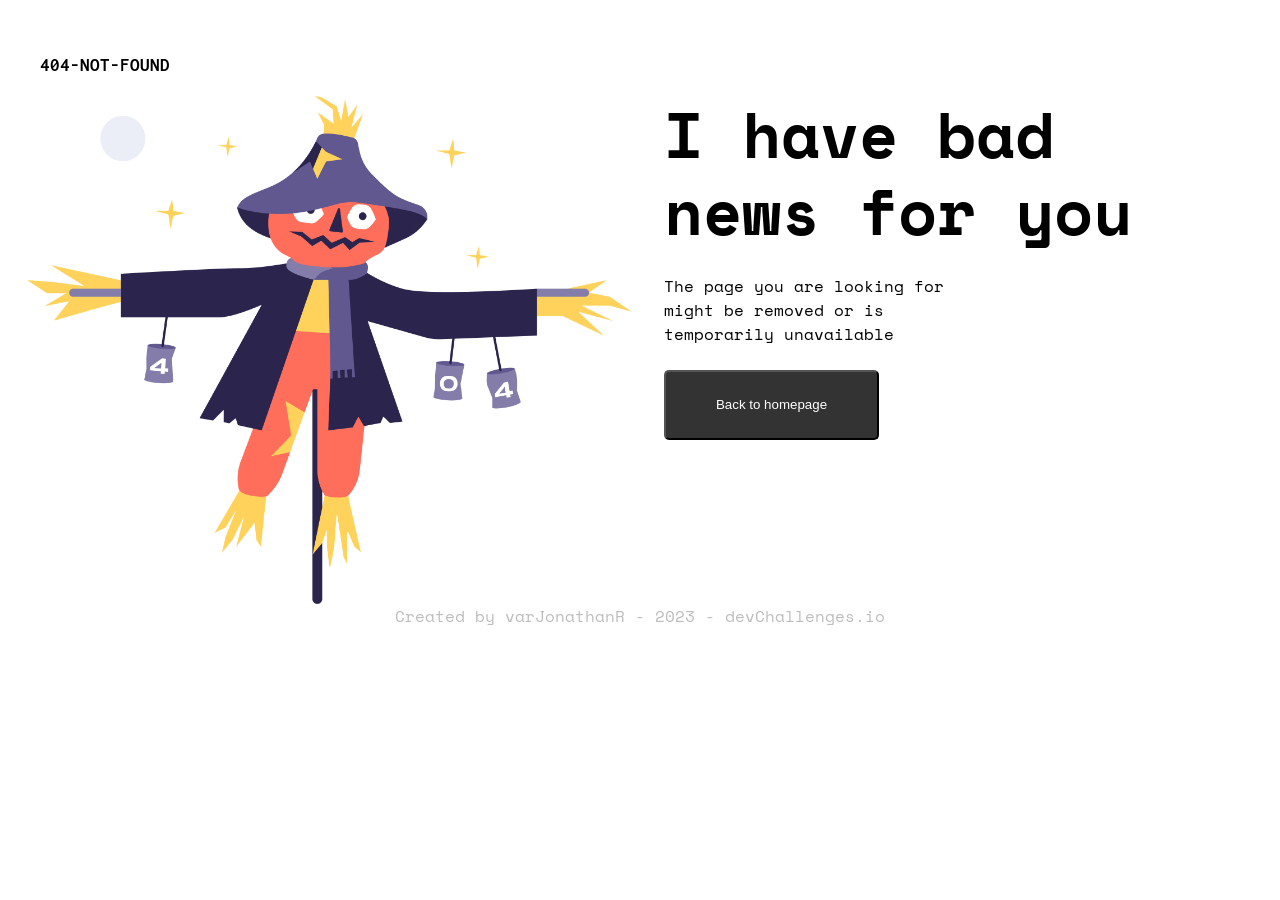
==== index.html @ 873ad44d "Add files via upload" ====
<!DOCTYPE html>
<html lang="en">
<head>
  <meta charset="UTF-8">
  <meta http-equiv="X-UA-Compatible" content="IE=edge">
  <meta name="viewport" content="width=device-width, initial-scale=1.0">
  <link rel="preconnect" href="https://fonts.googleapis.com">
  <link rel="preconnect" href="https://fonts.gstatic.com" crossorigin>
  <link href="https://fonts.googleapis.com/css2?family=Inconsolata&display=swap" rel="stylesheet">
  <link rel="stylesheet" href="./styles/styles.css">
  <link rel="shortcut icon" href="./assets/devchallenges.png" type="image/x-icon">
  <title>404-not-found</title>
</head>
<body>
  <header>
    <h3 class="logo">404-not-found</h3>
  </header>
  <section class="main">
    <div class="main-scarecrow-cont">
      <img src="./assets/Scarecrow.png" alt="Scarecrow" class="main-scarecrow-cont-img">
    </div>
    <div class="main-cont">
      <h1 class="main-cont-title">I have bad news for you</h1>
      <p class="main-cont-p">The page you are looking for might be removed or is temporarily unavailable</p>
      <button class="main-cont-btn">Back to homepage</button>
    </div>
  </section>
  <footer>
    <p>Created by varJonathanR - 2023 - <a href="https://devchallenges.io/" target="_blank">devChallenges.io</a></p>
  </footer>
</body>
</html>
---- styles/styles.css ----
@import url("https://fonts.googleapis.com/css2?family=Inconsolata&family=Space+Mono:wght@400;700&display=swap");
* {
  padding: 0;
  margin: 0;
}

html {
  font-family: "Space Mono", monospace;
}

body {
  padding: 50px 35px;
}

header {
  padding: 5px;
  margin-bottom: 1rem;
}
header .logo {
  text-transform: uppercase;
  font-family: "Inconsolata", monospace;
}

.main {
  display: grid;
  grid-template-columns: 50% 50%;
  gap: 1rem;
  align-items: center;
  justify-content: center;
}
.main-scarecrow-cont {
  width: 100%;
  height: 100%;
}
.main-scarecrow-cont-img {
  width: 100%;
  height: 100%;
}
.main-cont {
  width: 80%;
  height: 100%;
  padding: 1rem;
}
.main-cont-title {
  line-height: 1.2;
  font-weight: 700;
  font-size: 4rem;
}
.main-cont-p {
  margin-top: 1.5rem;
  width: 60%;
  font-size: 1rem;
}
.main-cont-btn {
  margin-top: 1.5rem;
  background-color: #333;
  color: #fff;
  border-radius: 5px;
  width: 215px;
  height: 70px;
}

footer {
  text-align: center;
  color: #BDBDBD;
}
footer a {
  color: #BDBDBD;
  text-decoration: none;
}

@media screen and (max-width: 767px) {
  .main {
    display: flex;
    flex-direction: column;
    justify-content: center;
    align-items: center;
  }
  .main-scarecrow-cont {
    width: 100%;
    height: 50%;
  }
  .main-scarecrow-cont-img {
    margin: auto;
    padding: auto;
    width: 80%;
    height: 100%;
  }
  .main-cont {
    width: 80%;
    height: 50%;
  }
  .main-cont-title {
    line-height: 1.2;
    font-weight: 700;
    font-size: 2rem;
  }
  .main-cont-btn {
    width: 150px;
    height: 35px;
  }
}/*# sourceMappingURL=styles.css.map */
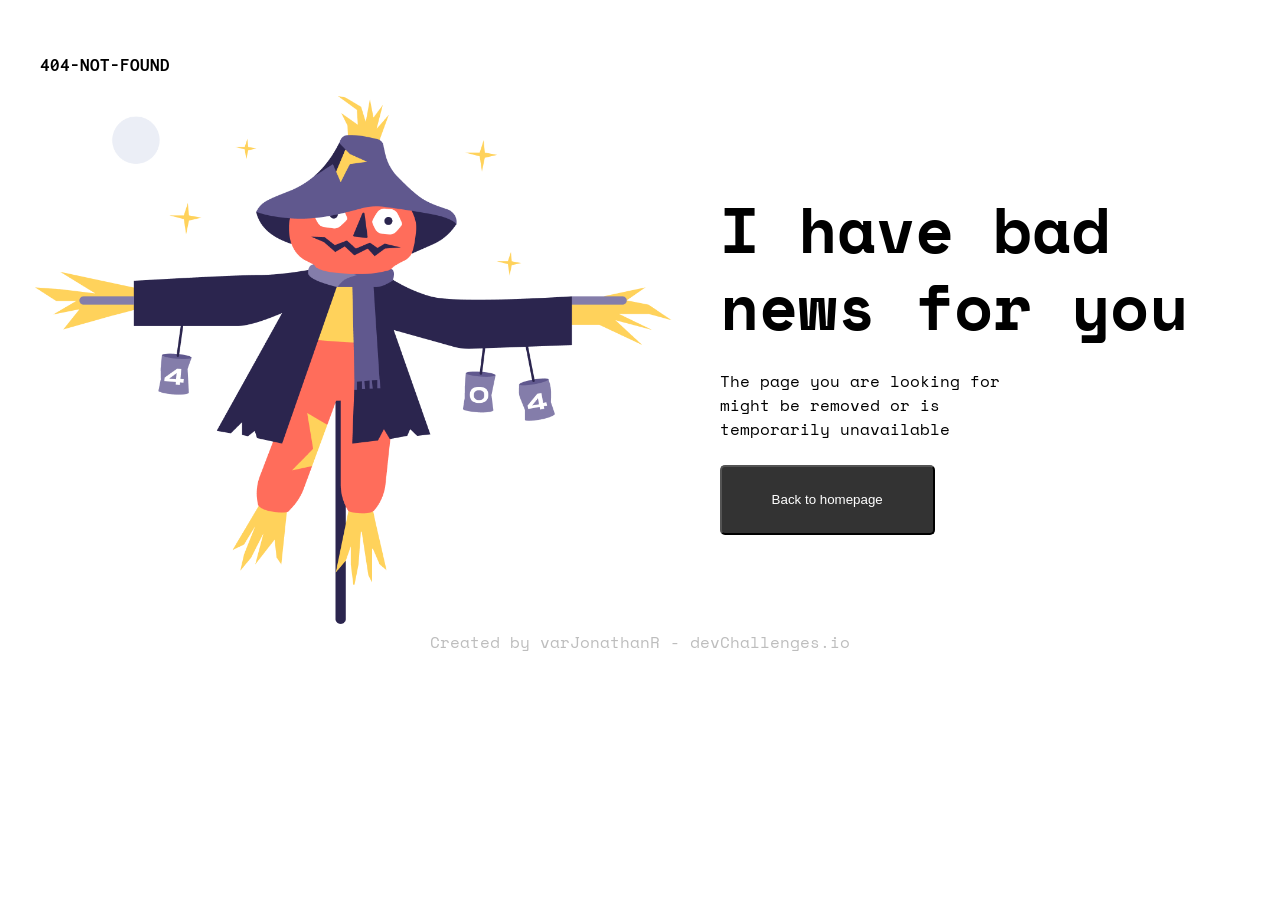
==== commit 82e8d2a7: "Update index.html" ====
--- a/index.html
+++ b/index.html
@@ -26,7 +26,7 @@
     </div>
   </section>
   <footer>
-    <p>Created by varJonathanR - 2023 - <a href="https://devchallenges.io/" target="_blank">devChallenges.io</a></p>
+    <p>Created by varJonathanR - <a href="https://devchallenges.io/" target="_blank">devChallenges.io</a></p>
   </footer>
 </body>
-</html>+</html>
--- a/styles/styles.css
+++ b/styles/styles.css
@@ -22,11 +22,11 @@
 }
 
 .main {
-  display: grid;
-  grid-template-columns: 50% 50%;
-  gap: 1rem;
+  display: flex;
+  flex-direction: row;
   align-items: center;
   justify-content: center;
+  gap: 2rem;
 }
 .main-scarecrow-cont {
   width: 100%;
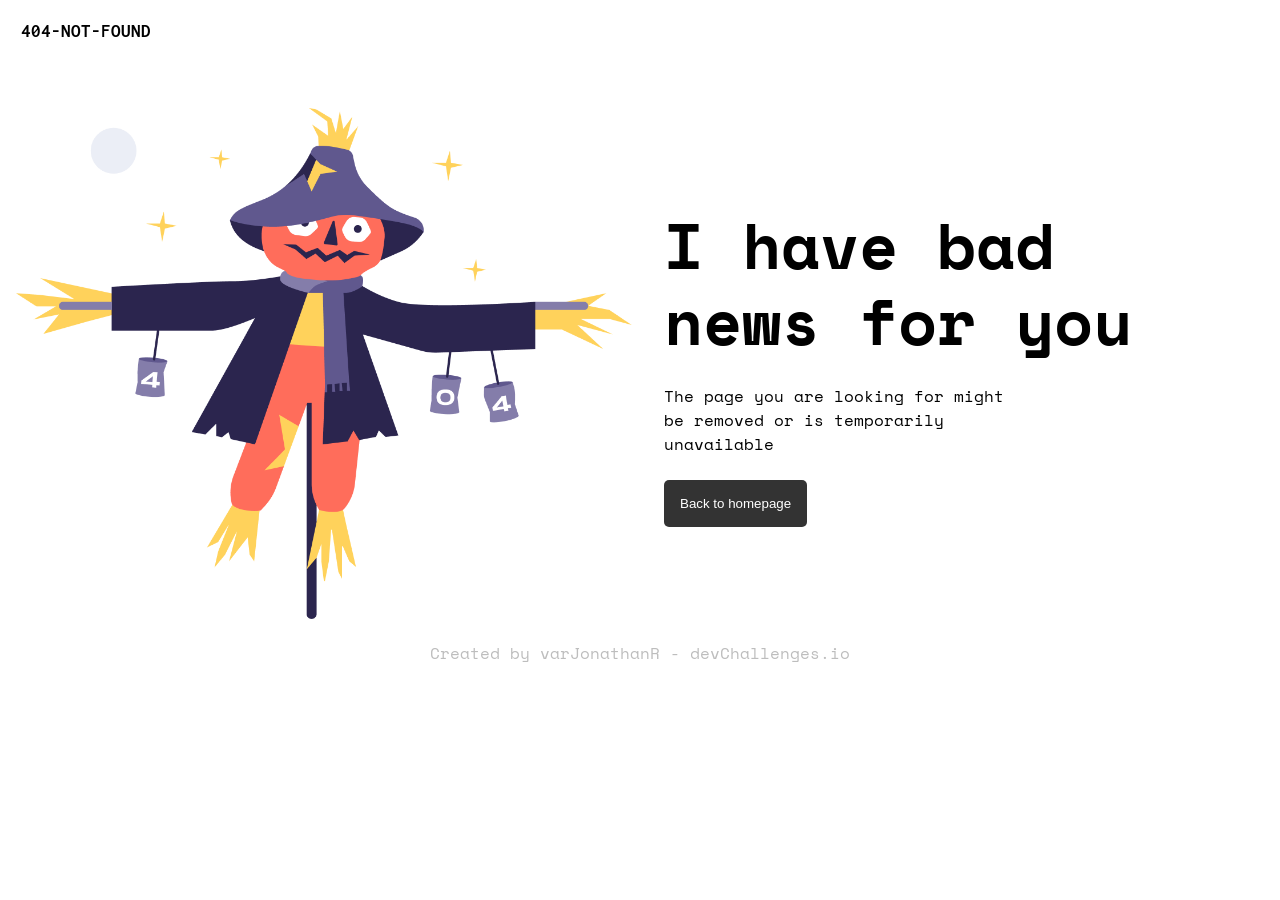
==== commit ece0be9a: "Updating project" ====
--- a/index.html
+++ b/index.html
@@ -9,6 +9,7 @@
   <link href="https://fonts.googleapis.com/css2?family=Inconsolata&display=swap" rel="stylesheet">
   <link rel="stylesheet" href="./styles/styles.css">
   <link rel="shortcut icon" href="./assets/devchallenges.png" type="image/x-icon">
+  <script src="./src/alert.js"></script>
   <title>404-not-found</title>
 </head>
 <body>
@@ -22,11 +23,11 @@
     <div class="main-cont">
       <h1 class="main-cont-title">I have bad news for you</h1>
       <p class="main-cont-p">The page you are looking for might be removed or is temporarily unavailable</p>
-      <button class="main-cont-btn">Back to homepage</button>
+      <button onclick="showAlert()" class="main-cont-btn">Back to homepage</button>
     </div>
   </section>
   <footer>
     <p>Created by varJonathanR - <a href="https://devchallenges.io/" target="_blank">devChallenges.io</a></p>
   </footer>
 </body>
-</html>
+</html>
--- a/styles/styles.css
+++ b/styles/styles.css
@@ -9,7 +9,13 @@
 }
 
 body {
-  padding: 50px 35px;
+  padding: 1rem;
+}
+
+button {
+  border: none;
+  background-color: transparent;
+  cursor: pointer;
 }
 
 header {
@@ -22,23 +28,17 @@
 }
 
 .main {
-  display: flex;
-  flex-direction: row;
+  display: grid;
+  grid-template-columns: 1fr 1fr;
   align-items: center;
   justify-content: center;
-  gap: 2rem;
-}
-.main-scarecrow-cont {
-  width: 100%;
-  height: 100%;
+  gap: 1rem;
+  margin-top: 5%;
 }
 .main-scarecrow-cont-img {
   width: 100%;
-  height: 100%;
 }
 .main-cont {
-  width: 80%;
-  height: 100%;
   padding: 1rem;
 }
 .main-cont-title {
@@ -56,11 +56,11 @@
   background-color: #333;
   color: #fff;
   border-radius: 5px;
-  width: 215px;
-  height: 70px;
+  padding: 1rem;
 }
 
 footer {
+  margin-top: 1rem;
   text-align: center;
   color: #BDBDBD;
 }
@@ -71,32 +71,30 @@
 
 @media screen and (max-width: 767px) {
   .main {
-    display: flex;
-    flex-direction: column;
+    grid-template-columns: 1fr;
     justify-content: center;
-    align-items: center;
+    padding: 1rem;
   }
   .main-scarecrow-cont {
     width: 100%;
-    height: 50%;
+    display: flex;
+    justify-content: center;
   }
   .main-scarecrow-cont-img {
-    margin: auto;
-    padding: auto;
     width: 80%;
-    height: 100%;
   }
   .main-cont {
-    width: 80%;
-    height: 50%;
+    display: flex;
+    justify-content: center;
+    align-items: center;
+    flex-direction: column;
   }
   .main-cont-title {
-    line-height: 1.2;
-    font-weight: 700;
-    font-size: 2rem;
+    font-size: 3rem;
+    text-align: center;
   }
-  .main-cont-btn {
-    width: 150px;
-    height: 35px;
+  .main-cont-p {
+    width: 80%;
+    text-align: center;
   }
 }/*# sourceMappingURL=styles.css.map */
